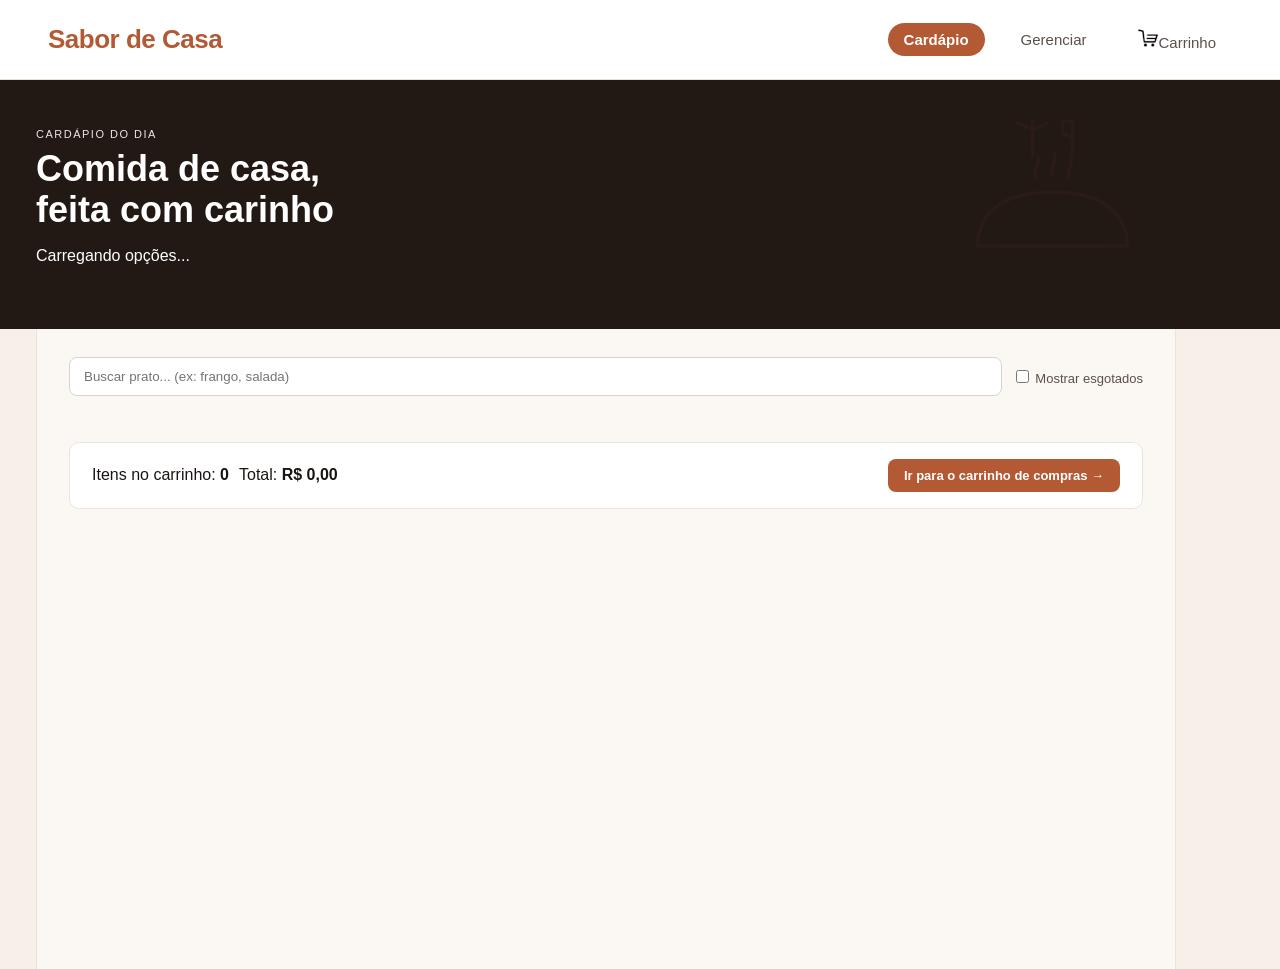
==== index.html @ a7c9f20e "Atualização do header para colocar um novo atributo q vai direcionar para o carrinho de compras e at" ====
<!DOCTYPE html>
<html lang="pt-BR">
<head>
  <meta charset="UTF-8" />
  <meta name="viewport" content="width=device-width, initial-scale=1.0" />
  <title>Sabor de Casa — Cardápio</title>
  <link rel="stylesheet" href="style.css" />
</head>
<body>
    <header class="header-sistema">
        <div class="logo">Sabor de Casa</div>
        <nav class="nav-links">
            <a href="index.html" class="ativo">Cardápio</a>
            <a href="development.html">Gerenciar</a>
            <a href="order.html"><img src="imagens/logo.carrinho.png" alt="">Carrinho</a>
        </nav>
    </header>
   
    <div id="toastSucesso" class="toast-sucesso">
        <span id="textoToast"></span>
    </div>
   
    <section class="hero">
        <p class="subtitulo-topo">CARDÁPIO DO DIA</p>
        <h1>Comida de casa,<br>feita com carinho</h1>
        <p id="resumo-opcoes">Carregando opções...</p>
    </section>

    <main class="container-principal">
        <div class="controles">
            <input type="text" id="campo-busca" placeholder="Buscar prato... (ex: frango, salada)" />
            <label class="toggle-esgotados">
            <input type="checkbox" id="toggle-esgotados" />
            <span>Mostrar esgotados</span>
            </label>
        </div>

        <div id="filtros-categoria" class="filtros-categoria"></div>
        <div id="lista-cardapio"></div>

        <div id="rodape-checkout" class="rodape-checkout">
            <div class="rodape-checkout-info">
            <span>Itens no carrinho: <strong id="rodape-qtd">0</strong></span>
            <span>Total: <strong id="rodape-total">R$ 0,00</strong></span>
            </div>
            <a href="order.html" class="btn-ir-checkout">Ir para o carrinho de compras →</a>
        </div>
    </main>

    <script src="script.js"></script>
</body>
</html>
---- style.css ----
/* ==========================================
   1. CONFIGURAÇÕES GLOBAIS E VARIÁVEIS
   ================================---------- */
:root {
    --bg-principal: #f7efe8;
    --bg-card: #ffffff;
    --texto-principal: #1a1512;
    --texto-secundario: #5c504a;
    --cor-primaria: #b35934;
    --cor-primaria-hover: #9e4c2b;
    --borda-sutil: #eae5e0;
}

body {
    background-color: var(--bg-principal);
    font-family: 'Segoe UI', Tahoma, Geneva, Verdana, sans-serif;
    color: var(--texto-principal);
    margin: 0;
    padding: 0;
}

/* ==========================================
   2. CABEÇALHO DO SISTEMA (Padronizado)
   ================================---------- */
.header-sistema {
    display: flex;
    justify-content: space-between;
    align-items: center;
    padding: 20px 48px;
    background-color: var(--bg-card);
    border-bottom: 1px solid #eadfd5;
}

.logo {
    font-size: 26px;
    font-weight: 800;
    color: var(--cor-primaria);
    letter-spacing: -0.5px;
}

.nav-links {
    display: flex;
    align-items: center;
    gap: 20px;
}

.nav-links a {
    text-decoration: none;
    color: var(--texto-secundario);
    font-size: 15px;
    font-weight: 500;
    padding: 8px 16px;
    border-radius: 20px;
    transition: all 0.2s;
}

.nav-links a:hover {
    color: var(--cor-primaria);
}

.nav-links a.ativo {
    background-color: var(--cor-primaria);
    color: #ffffff;
    font-weight: 600;
}

/* ==========================================
   3. CONTAINERS E ESTRUTURA GERAL
   ================================---------- */
.container-principal {
    max-width: 1200px;
    margin: 28px 0 60px 48px;
    padding: 0 24px 0 0;
}

.wrapper-centralizado {
    display: flex;
    justify-content: center;
    align-items: center;
    min-height: calc(100vh - 90px);
    padding: 20px;
}

.bloco-formulario {
    width: 100%;
    max-width: 720px;
}

/* ==========================================
   4. ELEMENTOS DE TELA E BOTÕES
   ================================---------- */
.secao-topo {
    display: flex;
    justify-content: space-between;
    align-items: center;
    margin-bottom: 24px;
}

.secao-topo h2, .titulo-form-cat {
    font-size: 28px;
    font-weight: 800;
    color: var(--texto-principal);
    margin: 0 0 16px 0;
    letter-spacing: -0.5px;
}

.btn-novo {
    background-color: var(--cor-primaria);
    color: #ffffff;
    border: none;
    border-radius: 8px;
    padding: 12px 24px;
    font-size: 15px;
    font-weight: 600;
    cursor: pointer;
    transition: background-color 0.2s;
}

.btn-novo:hover {
    background-color: var(--cor-primaria-hover);
}

.link-voltar-cat {
    text-decoration: none;
    font-size: 14px;
    color: #8c7a6b;
    font-weight: 600;
    display: inline-block;
    margin-bottom: 8px;
}

.link-voltar-cat:hover {
    color: var(--cor-primaria);
}

/* ==========================================
   5. CARDS E FORMULÁRIOS
   ================================---------- */
.grid-categorias {
    display: grid;
    grid-template-columns: repeat(2, 1fr);
    gap: 20px;
}

.card-categoria {
    background-color: var(--bg-card);
    border: 1px solid var(--borda-sutil);
    border-radius: 12px;
    padding: 32px;
    box-shadow: 0 4px 15px rgba(0, 0, 0, 0.02);
    display: flex;
    flex-direction: column;
    justify-content: space-between;
    box-sizing: border-box;
}

.card-info h3 {
    font-size: 20px;
    font-weight: 700;
    color: var(--texto-principal);
    margin: 0 0 8px 0;
}

.card-info p {
    font-size: 13px;
    color: var(--texto-secundario);
    margin: 0 0 20px 0;
}

.card-divider {
    height: 1px;
    background-color: #f0eae4;
    margin-bottom: 15px;
}

.card-acoes {
    display: flex;
    gap: 16px;
}

.card-acoes button {
    background: none;
    border: none;
    font-size: 13px;
    font-weight: 500;
    cursor: pointer;
    padding: 0;
}

.btn-ver { color: var(--cor-primaria); }
.btn-editar { color: var(--texto-secundario); }
.btn-excluir { color: #d9534f; }
.card-acoes button:hover { text-decoration: underline; }

.form-group {
    display: flex;
    flex-direction: column;
    margin-bottom: 24px;
}

.form-group label {
    font-size: 15px;
    font-weight: 700;
    color: var(--texto-principal);
    margin-bottom: 10px;
}

.form-group input[type="text"] {
    width: 100%;
    padding: 14px 18px;
    font-size: 16px;
    border: 1px solid #dcd4cc;
    border-radius: 8px;
    outline: none;
    box-sizing: border-box;
    background-color: #ffffff;
    transition: border-color 0.2s;
}

.form-group input[type="text"]:focus {
    border-color: var(--cor-primaria);
    box-shadow: 0 0 0 3px rgba(179, 89, 52, 0.1);
}

@media (max-width: 768px) {
    .grid-categorias {
        grid-template-columns: 1fr;
    }
    .header-sistema {
        padding: 15px 20px;
    }
}

.form-group #formaPagamento {
    width: 100%;
    min-height: 46px;
    padding: 10px 14px;
    font-size: 16px;
    border-radius: 8px;
}

.toast-sucesso {
    position: fixed;
    top: 20px;
    left: 50%;
    transform: translateX(-50%) translateY(-20px);
    background-color: #e6f4ea;
    color: #137333;
    border: 1px solid #ceead6;
    padding: 12px 24px;
    border-radius: 8px;
    font-size: 14px;
    font-weight: 600;
    box-shadow: 0 4px 12px rgba(0, 0, 0, 0.08);
    display: flex;
    align-items: center;
    gap: 10px;
    opacity: 0;
    visibility: hidden;
    transition: all 0.3s ease;
    z-index: 1000;
}

.toast-sucesso.mostrar {
    opacity: 1;
    visibility: visible;
    transform: translateX(-50%) translateY(0);
}

.hero {
    background: linear-gradient(rgba(26, 21, 18, 0.6), rgba(26, 21, 18, 0.6)),
        url("data:image/svg+xml,%3Csvg xmlns='http://www.w3.org/2000/svg' viewBox='0 0 300 300' fill='none'%3E%3Cg stroke='%23c05621' stroke-width='4' stroke-linecap='round' stroke-linejoin='round' opacity='0.14'%3E%3C!-- Prato --%3E%3Cpath d='M60 200 C60 160, 90 135, 150 135 C210 135, 240 160, 240 200 Z'/%3E%3Cpath d='M80 200 H220'/%3E%3C!-- Vapor --%3E%3Cpath d='M130 118 C126 108, 136 102, 132 92'/%3E%3Cpath d='M150 114 C146 104, 156 98, 152 88'/%3E%3Cpath d='M170 118 C166 108, 176 102, 172 92'/%3E%3C!-- Garfo e Faca estilizados --%3E%3Cpath d='M126 50 L126 90'/%3E%3Cpath d='M108 52 L126 60 L144 52'/%3E%3Cpath d='M174 90 L174 50 L162 50 L162 64 L174 70'/%3E%3C/g%3E%3C/svg%3E")
        center/contain no-repeat,
        #2e1f17;
    color: #fff;
    padding: 48px 36px;
    background-position: right 10% center;
}

.subtitulo-topo {
    font-size: 11px;
    letter-spacing: 1.5px;
    text-transform: uppercase;
    opacity: 0.9;
    margin: 0 0 8px;
}

.hero h1 {
    font-size: 36px;
    line-height: 1.15;
    margin: 0 0 10px;
}

.container-principal {
    max-width: 1140px;
    min-height: calc(100vh - 260px);
    margin: 0 0 0 36px;
    padding: 28px 32px 48px;
    background-color: #fbf7f2;
    border-inline: 1px solid var(--borda-sutil);
    box-sizing: border-box;
}

.controles,
.filtros-categoria,
.prato-controles,
.rodape-checkout-info {
    display: flex;
    flex-wrap: wrap;
    align-items: center;
    gap: 10px;
}

.controles {
    justify-content: space-between;
    margin-bottom: 14px;
}

.filtros-categoria {
    margin-bottom: 26px;
}

#campo-busca {
    flex: 1;
    min-width: 220px;
    padding: 11px 14px;
    border: 1px solid #dcd4cc;
    border-radius: 8px;
    background: var(--bg-card);
}

.filtros-categoria button {
    padding: 6px 14px;
    border-radius: 20px;
    border: 1px solid #e2d8ce;
    background: var(--bg-card);
    color: var(--texto-secundario);
    font-size: 12px;
    cursor: pointer;
}

.filtros-categoria button:hover,
#campo-busca:focus {
    border-color: var(--cor-primaria);
    color: var(--cor-primaria);
    outline: none;
}

.titulo-categoria-destaque {
    display: inline-block;
    background: #4a2417;
    color: #fff;
    font-size: 13px;
    letter-spacing: 0.8px;
    text-transform: uppercase;
    padding: 7px 14px;
    border-radius: 6px;
    margin: 22px 0 12px;
}

.card-prato,
.rodape-checkout {
    background: var(--bg-card);
    border: 1px solid var(--borda-sutil);
    border-radius: 10px;
    padding: 16px 22px;
    margin-bottom: 12px;
    display: flex;
    justify-content: space-between;
    align-items: center;
    gap: 16px;
}

.card-prato {
    display: grid;
    grid-template-columns: 280px 1fr auto;
}

.prato-esquerda,
.prato-meio {
    display: flex;
    align-items: center;
}

.prato-meio {
    text-align: left;
}

.prato-desc,
.toggle-esgotados {
    font-size: 13px;
    color: var(--texto-secundario);
    margin: 0;
}

.prato-direita {
    display: flex;
    align-items: center;
    gap: 14px;
}

.prato-preco {
    background: #f6e3d4;
    color: var(--cor-primaria-hover);
    font-weight: 700;
    font-size: 12px;
    padding: 4px 10px;
    border-radius: 6px;
}

.prato-controles input {
    width: 56px;
    padding: 7px;
    border: 1px solid #dcd4cc;
    border-radius: 7px;
    text-align: center;
}

.prato-controles button,
.btn-ir-checkout {
    background: var(--cor-primaria);
    color: #fff;
    border: none;
    border-radius: 8px;
    padding: 9px 16px;
    font-size: 13px;
    font-weight: 600;
    text-decoration: none;
    cursor: pointer;
}

.prato-controles button:hover:not(:disabled),
.btn-ir-checkout:hover {
    background: var(--cor-primaria-hover);
}

.prato-controles button:disabled,
.prato-controles input:disabled {
    opacity: 0.5;
    cursor: not-allowed;
}

.rodape-checkout {
    margin-top: 32px;
    flex-wrap: wrap;
}

@media (max-width: 768px) {
    .hero {
        padding: 32px 20px;
    }

    .container-principal {
        margin: 0;
        padding: 20px 16px;
        border-inline: none;
    }

    .card-prato,
    .rodape-checkout {
        display: flex;
        flex-direction: column;
        align-items: stretch;
    }

    .prato-direita {
        justify-content: space-between;
    }
}
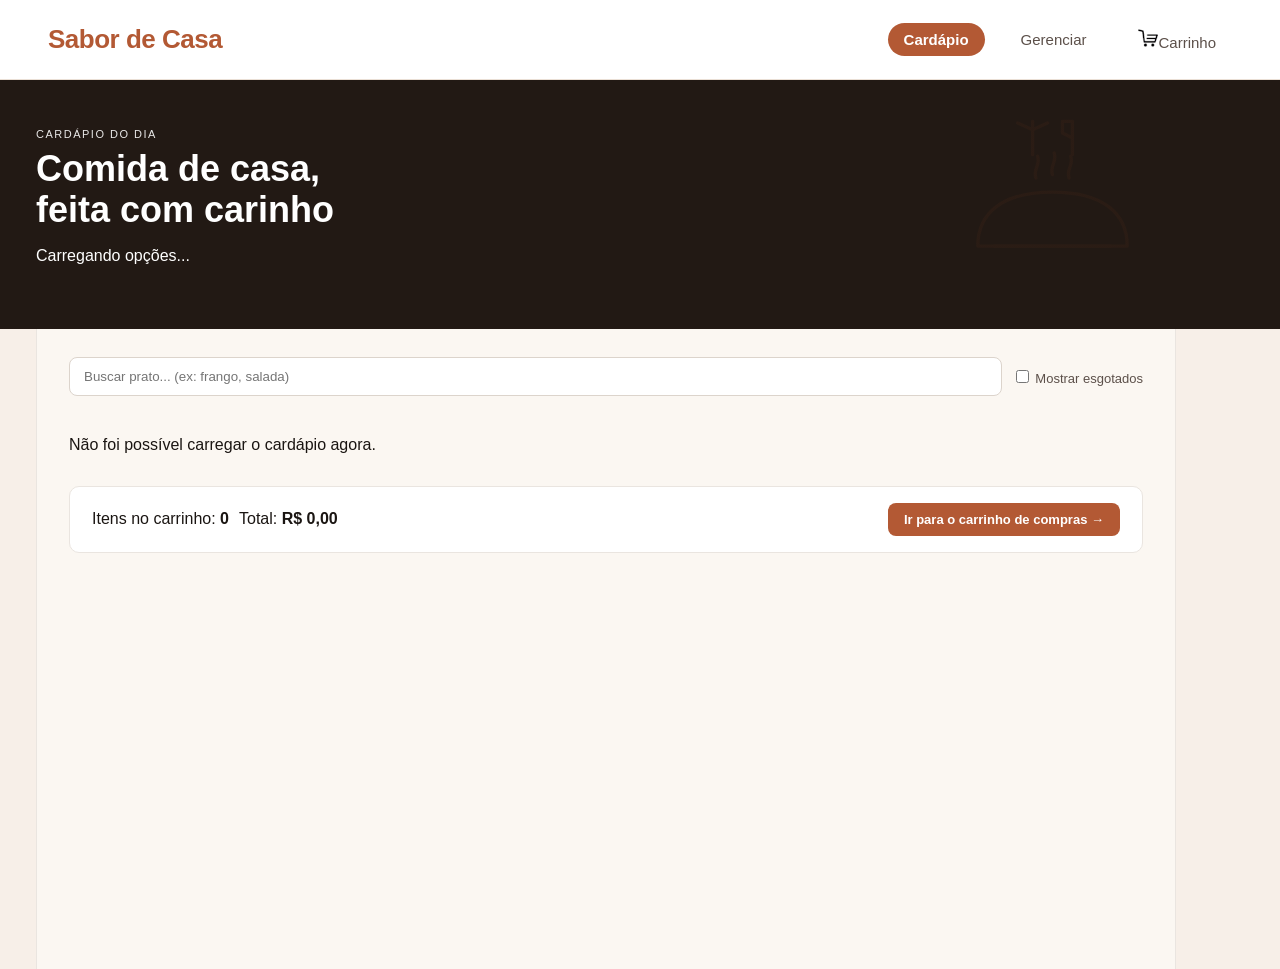
==== commit c91f101a: "Adicionado o banco de dados referencia nos arquivos e feito uma limpeza para tirar funções não utili" ====
--- a/index.html
+++ b/index.html
@@ -49,4 +49,4 @@
 
     <script src="script.js"></script>
 </body>
-</html>
+</html>
--- a/style.css
+++ b/style.css
@@ -1,6 +1,6 @@
 /* ==========================================
-   1. CONFIGURAÇÕES GLOBAIS E VARIÁVEIS
-   ================================---------- */
+   1. VARIÁVEIS E CONFIGURAÇÕES GLOBAIS
+   ========================================== */
 :root {
     --bg-principal: #f7efe8;
     --bg-card: #ffffff;
@@ -9,6 +9,7 @@
     --cor-primaria: #b35934;
     --cor-primaria-hover: #9e4c2b;
     --borda-sutil: #eae5e0;
+    --borda-input: #dcd4cc;
 }
 
 body {
@@ -19,9 +20,13 @@
     padding: 0;
 }
 
-/* ==========================================
-   2. CABEÇALHO DO SISTEMA (Padronizado)
-   ================================---------- */
+.oculto {
+    display: none !important;
+}
+
+/* ==========================================
+   2. CABEÇALHO DO SISTEMA
+   ========================================== */
 .header-sistema {
     display: flex;
     justify-content: space-between;
@@ -54,41 +59,25 @@
     transition: all 0.2s;
 }
 
-.nav-links a:hover {
-    color: var(--cor-primaria);
-}
-
 .nav-links a.ativo {
     background-color: var(--cor-primaria);
-    color: #ffffff;
+    color: #fff;
     font-weight: 600;
 }
 
 /* ==========================================
-   3. CONTAINERS E ESTRUTURA GERAL
-   ================================---------- */
+   3. ESTRUTURA GERAL DAS PÁGINAS
+   ========================================== */
 .container-principal {
-    max-width: 1200px;
-    margin: 28px 0 60px 48px;
-    padding: 0 24px 0 0;
-}
-
-.wrapper-centralizado {
-    display: flex;
-    justify-content: center;
-    align-items: center;
-    min-height: calc(100vh - 90px);
-    padding: 20px;
-}
-
-.bloco-formulario {
-    width: 100%;
-    max-width: 720px;
-}
-
-/* ==========================================
-   4. ELEMENTOS DE TELA E BOTÕES
-   ================================---------- */
+    max-width: 1140px;
+    min-height: calc(100vh - 260px);
+    margin: 0 0 0 36px;
+    padding: 28px 32px 48px;
+    background-color: #fbf7f2;
+    border-inline: 1px solid var(--borda-sutil);
+    box-sizing: border-box;
+}
+
 .secao-topo {
     display: flex;
     justify-content: space-between;
@@ -96,7 +85,8 @@
     margin-bottom: 24px;
 }
 
-.secao-topo h2, .titulo-form-cat {
+.secao-topo h2,
+.titulo-form-cat {
     font-size: 28px;
     font-weight: 800;
     color: var(--texto-principal);
@@ -104,20 +94,16 @@
     letter-spacing: -0.5px;
 }
 
-.btn-novo {
-    background-color: var(--cor-primaria);
-    color: #ffffff;
-    border: none;
-    border-radius: 8px;
-    padding: 12px 24px;
-    font-size: 15px;
-    font-weight: 600;
-    cursor: pointer;
-    transition: background-color 0.2s;
-}
-
-.btn-novo:hover {
-    background-color: var(--cor-primaria-hover);
+.cabecalho-pagina {
+    display: flex;
+    justify-content: space-between;
+    align-items: center;
+    flex-wrap: wrap;
+    gap: 12px;
+}
+
+.cabecalho-pagina .titulo-form-cat {
+    margin-top: 4px;
 }
 
 .link-voltar-cat {
@@ -129,13 +115,64 @@
     margin-bottom: 8px;
 }
 
+.nav-links a:hover,
 .link-voltar-cat:hover {
     color: var(--cor-primaria);
 }
 
-/* ==========================================
-   5. CARDS E FORMULÁRIOS
-   ================================---------- */
+.espaco-abaixo {
+    margin-bottom: 20px;
+}
+
+/* ==========================================
+   4. BOTÕES (todos os botões principais compartilham o mesmo estilo)
+   ========================================== */
+.btn-novo,
+.prato-controles button,
+.btn-ir-checkout {
+    background-color: var(--cor-primaria);
+    color: #fff;
+    border: none;
+    border-radius: 8px;
+    font-weight: 600;
+    text-decoration: none;
+    cursor: pointer;
+    transition: background-color 0.2s;
+}
+
+.btn-novo:hover,
+.btn-ir-checkout:hover,
+.prato-controles button:hover:not(:disabled) {
+    background-color: var(--cor-primaria-hover);
+}
+
+.btn-novo {
+    padding: 12px 24px;
+    font-size: 15px;
+}
+
+.prato-controles button,
+.btn-ir-checkout {
+    padding: 9px 16px;
+    font-size: 13px;
+}
+
+.prato-controles button:disabled,
+.prato-controles input:disabled {
+    opacity: 0.5;
+    cursor: not-allowed;
+}
+
+/* ==========================================
+   5. CARDS DE CATEGORIA E FORMULÁRIOS
+   ========================================== */
+.card-categoria,
+.card-prato,
+.rodape-checkout {
+    background-color: var(--bg-card);
+    border: 1px solid var(--borda-sutil);
+}
+
 .grid-categorias {
     display: grid;
     grid-template-columns: repeat(2, 1fr);
@@ -143,8 +180,6 @@
 }
 
 .card-categoria {
-    background-color: var(--bg-card);
-    border: 1px solid var(--borda-sutil);
     border-radius: 12px;
     padding: 32px;
     box-shadow: 0 4px 15px rgba(0, 0, 0, 0.02);
@@ -152,6 +187,13 @@
     flex-direction: column;
     justify-content: space-between;
     box-sizing: border-box;
+}
+
+.card-info p,
+.prato-desc,
+.toggle-esgotados {
+    font-size: 13px;
+    color: var(--texto-secundario);
 }
 
 .card-info h3 {
@@ -162,8 +204,6 @@
 }
 
 .card-info p {
-    font-size: 13px;
-    color: var(--texto-secundario);
     margin: 0 0 20px 0;
 }
 
@@ -205,30 +245,26 @@
     margin-bottom: 10px;
 }
 
+.form-group input[type="text"],
+#campo-busca,
+.prato-controles input {
+    border: 1px solid var(--borda-input);
+    border-radius: 8px;
+    background-color: var(--bg-card);
+}
+
 .form-group input[type="text"] {
     width: 100%;
     padding: 14px 18px;
     font-size: 16px;
-    border: 1px solid #dcd4cc;
-    border-radius: 8px;
     outline: none;
     box-sizing: border-box;
-    background-color: #ffffff;
     transition: border-color 0.2s;
 }
 
 .form-group input[type="text"]:focus {
     border-color: var(--cor-primaria);
     box-shadow: 0 0 0 3px rgba(179, 89, 52, 0.1);
-}
-
-@media (max-width: 768px) {
-    .grid-categorias {
-        grid-template-columns: 1fr;
-    }
-    .header-sistema {
-        padding: 15px 20px;
-    }
 }
 
 .form-group #formaPagamento {
@@ -239,6 +275,25 @@
     border-radius: 8px;
 }
 
+.painel-edicao {
+    grid-column: 1 / -1;
+    margin-top: 12px;
+    padding-top: 12px;
+    border-top: 1px solid rgba(0, 0, 0, 0.08);
+}
+
+.opcoes-entrega {
+    gap: 26px;
+    margin-top: 10px;
+}
+
+#detalhes-confirmacao {
+    margin: 10px 0 16px;
+}
+
+/* ==========================================
+   6. AVISO (TOAST)
+   ========================================== */
 .toast-sucesso {
     position: fixed;
     top: 20px;
@@ -261,12 +316,19 @@
     z-index: 1000;
 }
 
+.toast-sucesso::before {
+    content: '✔';
+}
+
 .toast-sucesso.mostrar {
     opacity: 1;
     visibility: visible;
     transform: translateX(-50%) translateY(0);
 }
 
+/* ==========================================
+   7. CARDÁPIO (index.html)
+   ========================================== */
 .hero {
     background: linear-gradient(rgba(26, 21, 18, 0.6), rgba(26, 21, 18, 0.6)),
         url("data:image/svg+xml,%3Csvg xmlns='http://www.w3.org/2000/svg' viewBox='0 0 300 300' fill='none'%3E%3Cg stroke='%23c05621' stroke-width='4' stroke-linecap='round' stroke-linejoin='round' opacity='0.14'%3E%3C!-- Prato --%3E%3Cpath d='M60 200 C60 160, 90 135, 150 135 C210 135, 240 160, 240 200 Z'/%3E%3Cpath d='M80 200 H220'/%3E%3C!-- Vapor --%3E%3Cpath d='M130 118 C126 108, 136 102, 132 92'/%3E%3Cpath d='M150 114 C146 104, 156 98, 152 88'/%3E%3Cpath d='M170 118 C166 108, 176 102, 172 92'/%3E%3C!-- Garfo e Faca estilizados --%3E%3Cpath d='M126 50 L126 90'/%3E%3Cpath d='M108 52 L126 60 L144 52'/%3E%3Cpath d='M174 90 L174 50 L162 50 L162 64 L174 70'/%3E%3C/g%3E%3C/svg%3E")
@@ -291,16 +353,6 @@
     margin: 0 0 10px;
 }
 
-.container-principal {
-    max-width: 1140px;
-    min-height: calc(100vh - 260px);
-    margin: 0 0 0 36px;
-    padding: 28px 32px 48px;
-    background-color: #fbf7f2;
-    border-inline: 1px solid var(--borda-sutil);
-    box-sizing: border-box;
-}
-
 .controles,
 .filtros-categoria,
 .prato-controles,
@@ -324,9 +376,6 @@
     flex: 1;
     min-width: 220px;
     padding: 11px 14px;
-    border: 1px solid #dcd4cc;
-    border-radius: 8px;
-    background: var(--bg-card);
 }
 
 .filtros-categoria button {
@@ -358,10 +407,11 @@
     margin: 22px 0 12px;
 }
 
+/* ==========================================
+   8. CARDS DE PRATO E RODAPÉ DO CARRINHO
+   ========================================== */
 .card-prato,
 .rodape-checkout {
-    background: var(--bg-card);
-    border: 1px solid var(--borda-sutil);
     border-radius: 10px;
     padding: 16px 22px;
     margin-bottom: 12px;
@@ -376,27 +426,34 @@
     grid-template-columns: 280px 1fr auto;
 }
 
+.card-vazio {
+    display: flex;
+}
+
+.rodape-checkout {
+    margin-top: 32px;
+    flex-wrap: wrap;
+}
+
 .prato-esquerda,
-.prato-meio {
-    display: flex;
-    align-items: center;
-}
-
-.prato-meio {
-    text-align: left;
+.prato-meio,
+.prato-direita {
+    display: flex;
+    align-items: center;
+}
+
+.prato-direita {
+    gap: 14px;
 }
 
 .prato-desc,
 .toggle-esgotados {
-    font-size: 13px;
-    color: var(--texto-secundario);
     margin: 0;
 }
 
-.prato-direita {
-    display: flex;
-    align-items: center;
-    gap: 14px;
+.prato-status {
+    display: block;
+    margin-top: 4px;
 }
 
 .prato-preco {
@@ -411,41 +468,21 @@
 .prato-controles input {
     width: 56px;
     padding: 7px;
-    border: 1px solid #dcd4cc;
-    border-radius: 7px;
     text-align: center;
 }
 
-.prato-controles button,
-.btn-ir-checkout {
-    background: var(--cor-primaria);
-    color: #fff;
-    border: none;
-    border-radius: 8px;
-    padding: 9px 16px;
-    font-size: 13px;
-    font-weight: 600;
-    text-decoration: none;
-    cursor: pointer;
-}
-
-.prato-controles button:hover:not(:disabled),
-.btn-ir-checkout:hover {
-    background: var(--cor-primaria-hover);
-}
-
-.prato-controles button:disabled,
-.prato-controles input:disabled {
-    opacity: 0.5;
-    cursor: not-allowed;
-}
-
-.rodape-checkout {
-    margin-top: 32px;
-    flex-wrap: wrap;
-}
-
+/* ==========================================
+   9. TELAS PEQUENAS (celular)
+   ========================================== */
 @media (max-width: 768px) {
+    .header-sistema {
+        padding: 15px 20px;
+    }
+
+    .grid-categorias {
+        grid-template-columns: 1fr;
+    }
+
     .hero {
         padding: 32px 20px;
     }
@@ -466,4 +503,4 @@
     .prato-direita {
         justify-content: space-between;
     }
-}
+}
